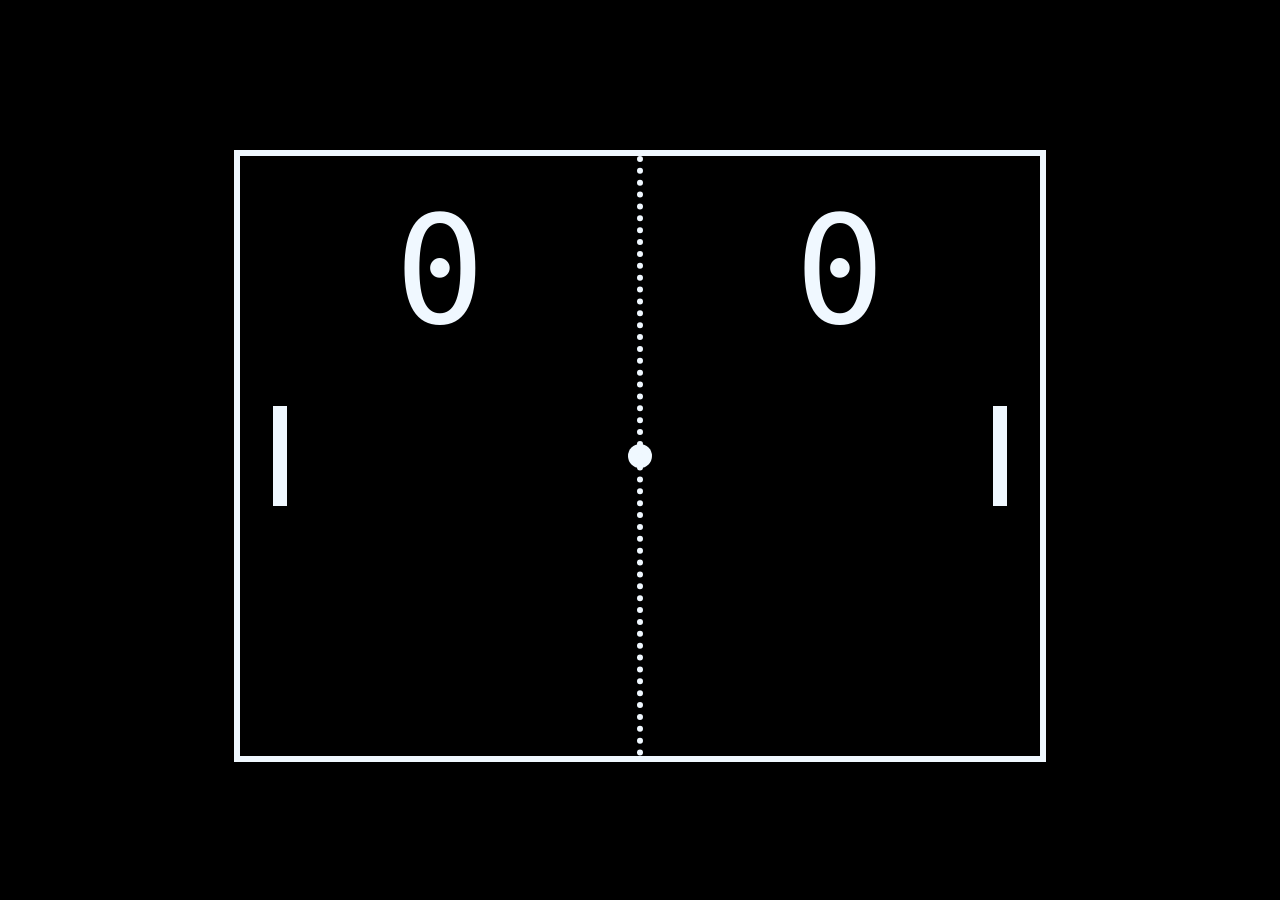
==== Joguinhos-test/pingpong.html @ 402d2bc0 "ping pong em andamento" ====
<!DOCTYPE html>
<html lang="en">
<head>
    <meta charset="UTF-8">
    <meta name="viewport" content="width=device-width, initial-scale=1.0">
    <title>Ping-Pong</title>
<link rel="stylesheet" href="pingpstyle.css">
</head>
<body>
    
<div class="cenario">

<div class="marcador marcador1">0</div>
<div class="marcador marcador2">0</div>

<div class="pala pala1"></div>
<div class="pala pala2"></div>

<div class="bola"></div>
<div class="rede"></div>

</div>

<script src="pingpjs.js"></script>    

</body>
</html>
---- Joguinhos-test/pingpstyle.css ----
* {
    padding: 0;
    margin: 0;
}

body{
    background-color: black;
    color: aliceblue;

}

.cenario{
    width: 800px;
    height: 600px;
    margin: calc(50vh - 300px) auto 0;
    border: 6px solid aliceblue;
    position: relative;
    overflow: hidden;
}

.marcador{
    font-family: monospace;
    font-size: 150px;
    text-align: center;
    line-height: 1;

    width: 200px;
    position: absolute;
    top: 40px;
}

.marcador1{
    left: 100px;
}

.marcador2{
    right: 100px;
}

.pala{
    width: 14px;
    height: 100px;
    background-color: aliceblue;
    position: absolute;
    bottom: 50%;
    transform: translate(-50%, 50%);
}

.pala1{
    left: 40px;
}
.pala2{
    left: 760px;
}

.rede{
   position: absolute;
   top: 0;
   bottom: 0;
   left: calc(50% - 3px);
   border-width: 0px;
   border-left: 6px dotted aliceblue;
}

.bola{
    background-color: aliceblue;
    width: 24px;
    height: 24px;
    position: absolute;
    bottom: 300px;
    left: 400px;
    transform: translate(-50%, 50%);
    border-radius: 50%;
}
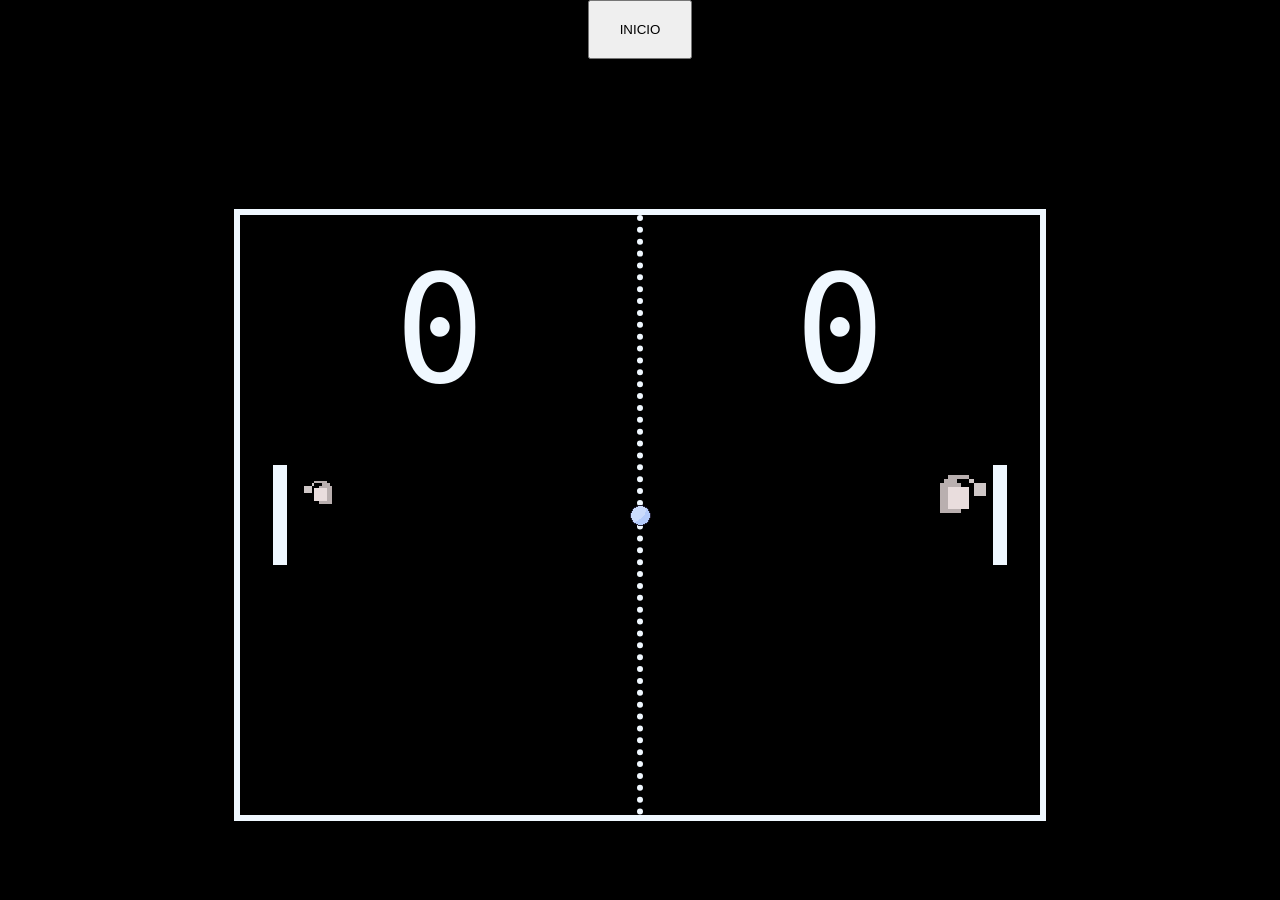
==== commit 1e5457cc: "to com sono, fiz mais coisa" ====
--- a/Joguinhos-test/pingpong.html
+++ b/Joguinhos-test/pingpong.html
@@ -8,10 +8,18 @@
 </head>
 <body>
     
+<div class="btns">
+    <button onclick="comezarJogo()">Inicio</button>
+</div>
+
 <div class="cenario">
 
 <div class="marcador marcador1">0</div>
 <div class="marcador marcador2">0</div>
+
+<div class="personaje personaje1"></div>
+<div class="personaje personaje2"></div>
+
 
 <div class="pala pala1"></div>
 <div class="pala pala2"></div>
--- a/Joguinhos-test/pingpstyle.css
+++ b/Joguinhos-test/pingpstyle.css
@@ -44,6 +44,7 @@
     position: absolute;
     bottom: 50%;
     transform: translate(-50%, 50%);
+    z-index: 2;
 }
 
 .pala1{
@@ -63,7 +64,6 @@
 }
 
 .bola{
-    background-color: aliceblue;
     width: 24px;
     height: 24px;
     position: absolute;
@@ -71,5 +71,67 @@
     left: 400px;
     transform: translate(-50%, 50%);
     border-radius: 50%;
+    background-image: url("bola.png");
+    background-size: cover;
+    background-repeat: no-repeat;
+    image-rendering: pixelated;
+    z-index: 3;
+
 }
 
+.btns{
+    width:fit-content;
+    margin: 0px auto;
+    bottom: 200px;
+}
+button{
+    margin: 0 10px;
+padding: 20px 30px;
+cursor: pointer;
+text-transform: uppercase;
+}
+button:hover{
+        background-color: #ffceda;
+    scale: 1.10;
+    border-radius: 7px;
+    
+}
+
+.personaje{
+
+    position: absolute;
+
+    width: 128px;
+    height: 128px;
+
+    background-size: contain;
+    background-repeat: no-repeat;
+    background-position: center;
+
+    image-rendering: pixelated;
+
+    pointer-events: none;
+
+    z-index: 1;
+
+}
+
+/* IZQUIERDA */
+
+.personaje1{
+
+    left: 20px;
+
+    background-image: url("personaje1.png");
+
+}
+
+/* DERECHA */
+
+.personaje2{
+
+    right: 20px;
+
+    background-image: url("2personaje1.png");
+
+}
